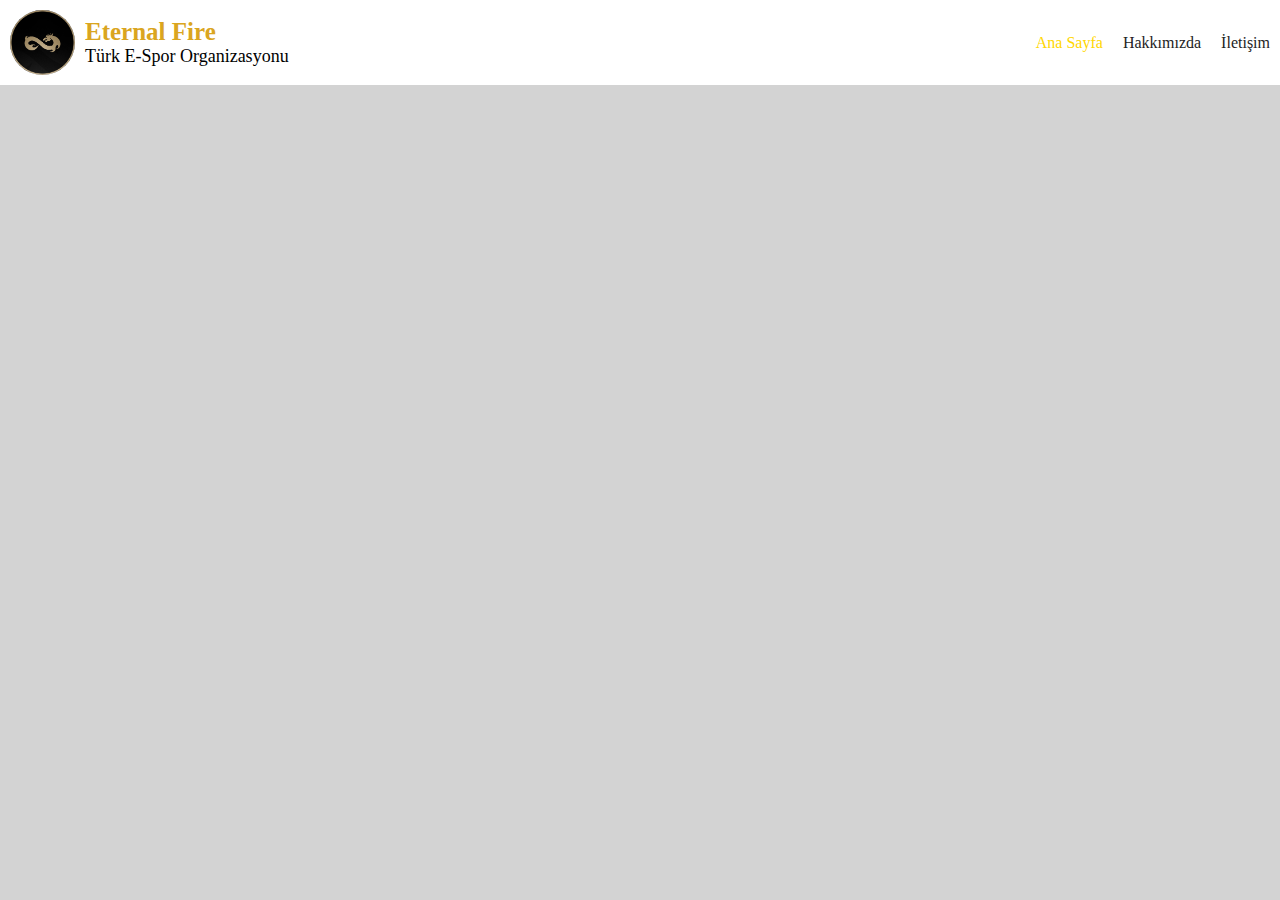
==== index.html @ 5cdfea03 "first commit" ====
<html lang="en">
<head>
    <meta charset="UTF-8">
    <meta name="viewport" content="width=device-width, initial-scale=1.0">
    <title>hafta6-9</title>
    <link rel="stylesheet" href="assets/css/style.css" type="text/css">
</head>
<body>
    <div 
        class="header-table"
    >
        <div
            class="header-table-cell"
        >
            <div
                class="header-container"
            >
               <div
                    class="header-content-container click-event"
                    onclick="window.location.href='/index.html'"
                > 
                    <img 
                        src="assets/images/channels4_profile.jpg" 
                        class="header-logo"
                    />
                    <div
                        class="header-content"
                    >
                        <span>
                            Eternal Fire
                        </span>
                        <span>
                            Türk E-Spor Organizasyonu
                        </span>
                    </div>
                </div>
                <div
                    class="nav-container"
                >
                    <a 
                        id="index"
                        href="/index.html"
                        class="click-event"
                    >
                    Ana Sayfa
                    </a>
                    <a 
                        id="aboutus"
                        href="/aboutus.html"
                        class="click-event"
                    >
                    Hakkımızda
                    </a>
                    <a 
                        id="content"
                        href="/contact.html"
                        class="click-event"
                    >
                    İletişim
                    </a>
                </div>
            </div>
        </div>
    </div>
    <script 
        src="./assets/js/main.js"
    ></script>
</body>
</html>
---- assets/css/style.css ----
* {
    padding: 0px;
    margin: 0px;
}

html, body {
    background-color: lightgray;
    height: 100%;
    width: 100%;
}

.header-table {
    display: table;
    width: 100%;
}

.header-table-cell {
    background-color: white;
    display: table-cell;
    padding: 10px;
    width: 100%;
}

.header-container {
    justify-content: space-between;
    flex-direction: row ;
    align-items: center;
    display: flex;
    width: 100%;
}

.header-content-container{
    align-items: center;
    flex-direction: row;
    user-select: none;
    display: flex;
    gap: 10px;
}

.click-event:hover {
    cursor: pointer;
    opacity: 0.75;
}

.click-event:active {
    transform: translateY(2px);
    transition: transform 0.1s;
}

.header-logo {
    border-radius: 50%;
    height: 65px;
    width: 65px;
}

.header-content{
    flex-direction: column;
    display: flex;
}

.header-content-container span:nth-child(1){
    font-weight: bold;
    color: goldenrod;
    font-size: 25px;
}

.header-content-container span:nth-child(2){
    color: black;
    font-size: 18px;
}

a {
    text-decoration: none;
    color: #232323;
}

a:hover {
    color: gold;
}

.nav-container{
    display: flex;
    gap: 20px;
}
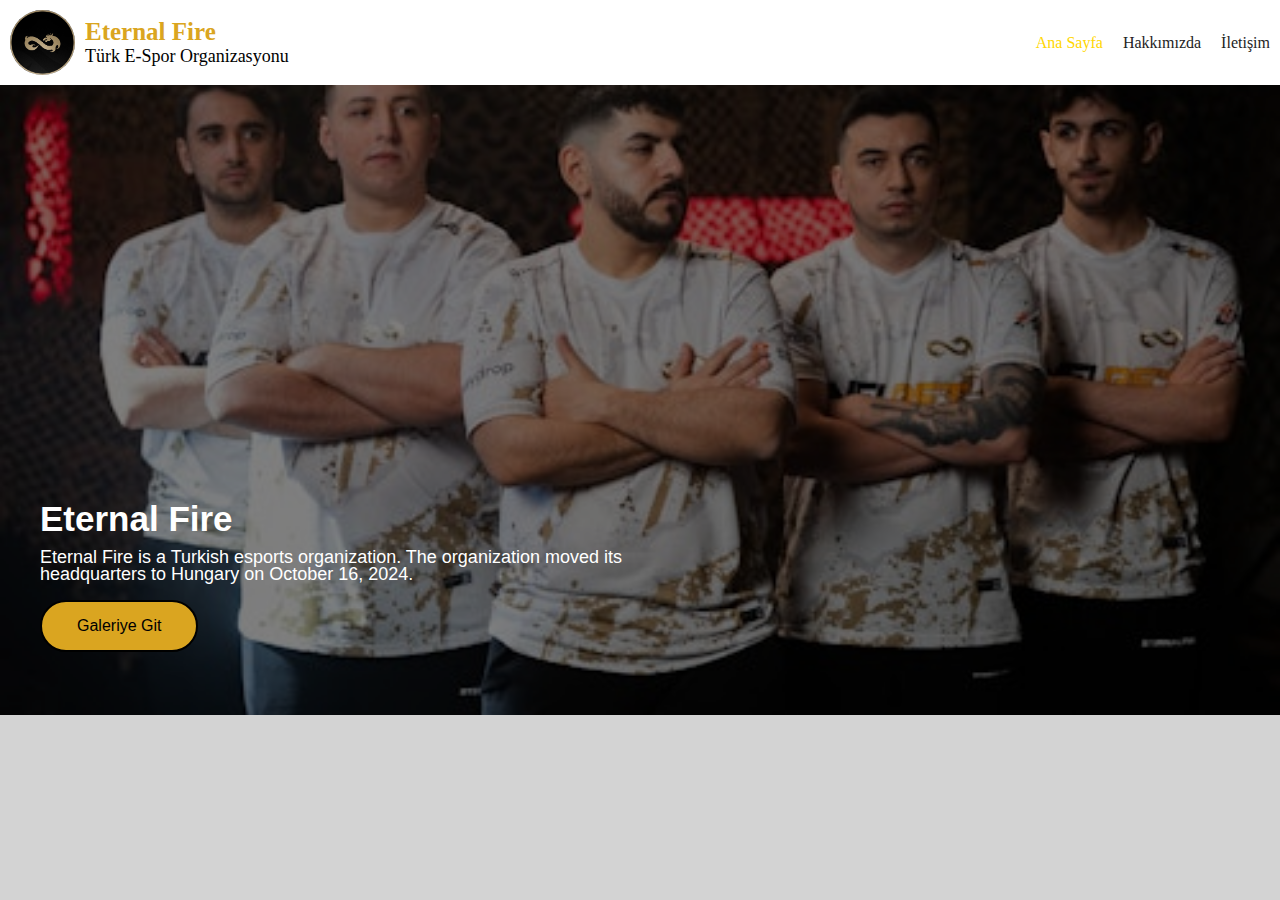
==== commit 0f080681: "welcome section added" ====
--- a/index.html
+++ b/index.html
@@ -4,6 +4,7 @@
     <meta name="viewport" content="width=device-width, initial-scale=1.0">
     <title>hafta6-9</title>
     <link rel="stylesheet" href="assets/css/style.css" type="text/css">
+    <link rel="stylesheet" href="assets/css/index.css" type="text/css">
 </head>
 <body>
     <div 
@@ -62,6 +63,32 @@
             </div>
         </div>
     </div>
+    <div 
+        class="welcome-container"
+    >   
+        <div 
+            class="welcome-filter"
+        >
+            <div 
+                class="welcome-content-container"
+            >
+                <span 
+                    class="welcome-title"
+                >Eternal Fire</span>
+                <span 
+                    class="welcome-content"
+                >
+                Eternal Fire is a Turkish esports organization. The organization moved its headquarters to Hungary on October 16, 2024.
+                </span>
+                <button
+                    class="filled"
+                >   
+                    Galeriye Git
+                </button>
+
+            </div>
+        </div>
+    </div>
     <script 
         src="./assets/js/main.js"
     ></script>
--- a/assets/css/style.css
+++ b/assets/css/style.css
@@ -47,6 +47,33 @@
     transition: transform 0.1s;
 }
 
+button{
+    background-color: goldenrod;
+    border: 2px solid goldenrod;
+    border-radius: 28px;
+    padding: 15px 35px;
+    user-select: none;
+    font-size: 16px;
+}
+
+button.filled{
+    background-color: goldenrod;
+    border: 2px solid black;
+    color: black;
+}
+
+button.outline{
+    background-color: transparent;
+    border: 2px solid goldenrod;
+    color: wheat;
+}
+
+button.ghost{
+    background-color: transparent;
+    border: 2px solid transparent;
+    color: wheat;
+}
+
 .header-logo {
     border-radius: 50%;
     height: 65px;
@@ -60,7 +87,7 @@
 
 .header-content-container span:nth-child(1){
     font-weight: bold;
-    color: goldenrod;
+    color: rgb(218, 165, 32);
     font-size: 25px;
 }
 
--- a/assets/css/index.css
+++ b/assets/css/index.css
@@ -0,0 +1,42 @@
+.welcome-container{
+    background-image: url("../images/d_GxsziJANAYPtlJCm6IJP.jpg");
+    background-repeat: no-repeat;
+    background-position: center;
+    background-size: cover;
+    width: 100%;
+    height: 70%;
+}
+
+.welcome-filter{
+    background-color: rgb(0, 0, 0, 0.5);
+    position: relative;
+    width: 100%;
+    height: 100%;
+}
+
+.welcome-content-container{
+    /* background-color: aqua; */
+    align-items: flex-start;
+    flex-direction: column;
+    position: absolute;
+    display: flex;
+    bottom: 10%;
+    left: 40px;
+    width: 50%;
+    gap: 10px;
+}
+
+.welcome-content-container span:nth-child(1){
+    font-family: Verdana, Geneva, Tahoma, sans-serif;
+    font-weight: bold;
+    font-size: 35px;
+    color: white;
+}
+
+.welcome-content-container span:nth-child(2){
+    font-family: Verdana, Geneva, Tahoma, sans-serif;
+    margin-bottom: 7px;
+    line-height: 17px;
+    font-size: 18px;
+    color: white;
+}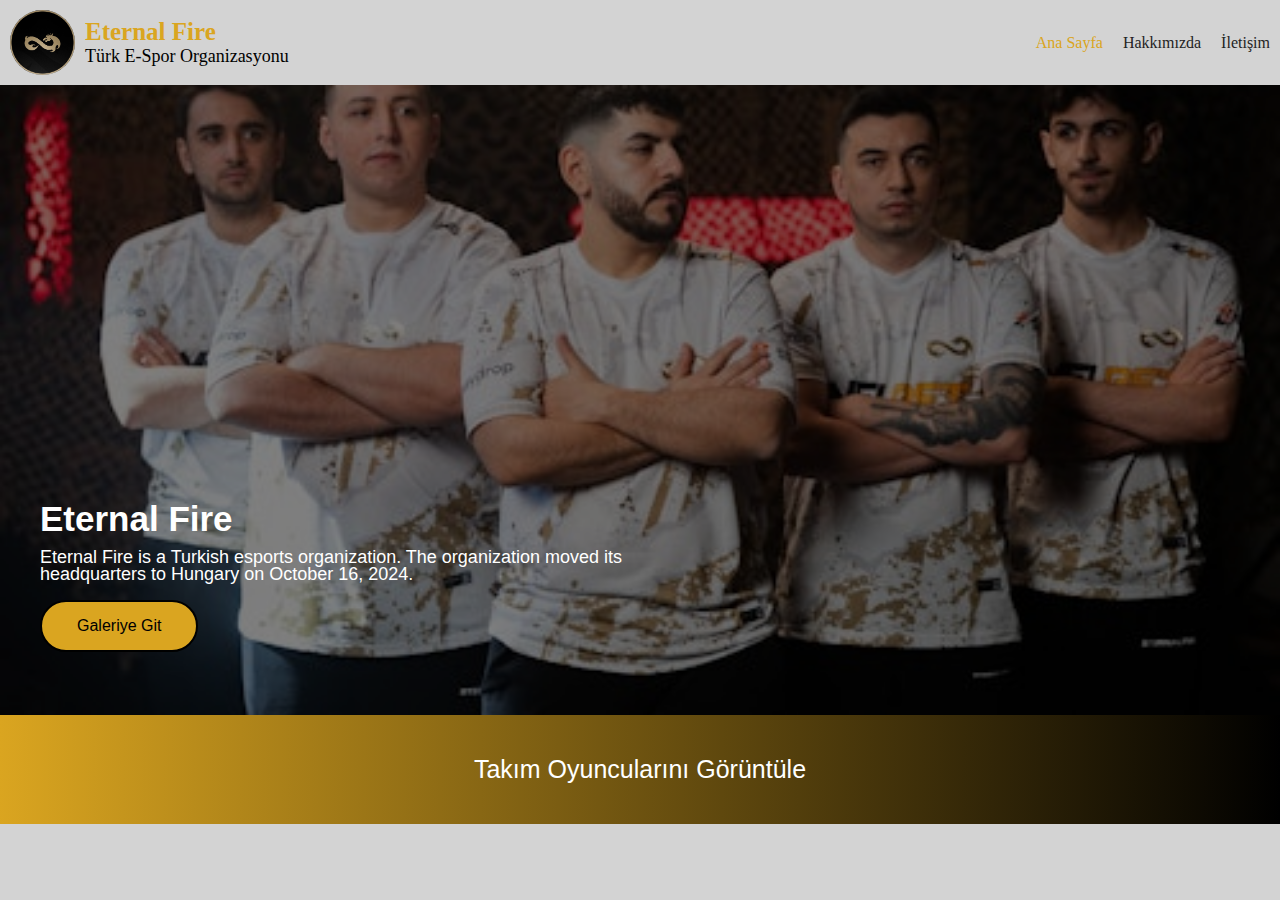
==== commit a2ad9ce0: "team members added" ====
--- a/index.html
+++ b/index.html
@@ -81,7 +81,7 @@
                 Eternal Fire is a Turkish esports organization. The organization moved its headquarters to Hungary on October 16, 2024.
                 </span>
                 <button
-                    class="filled"
+                    class="filled click-event"
                 >   
                     Galeriye Git
                 </button>
@@ -89,6 +89,11 @@
             </div>
         </div>
     </div>
+    <div
+        class="team-members-banner-container click-event"
+    >
+        Takım Oyuncularını Görüntüle 
+    </div>
     <script 
         src="./assets/js/main.js"
     ></script>
--- a/assets/css/style.css
+++ b/assets/css/style.css
@@ -15,7 +15,7 @@
 }
 
 .header-table-cell {
-    background-color: white;
+    background-color: lightgray;
     display: table-cell;
     padding: 10px;
     width: 100%;
@@ -38,6 +38,7 @@
 }
 
 .click-event:hover {
+    user-select: none;
     cursor: pointer;
     opacity: 0.75;
 }
@@ -45,6 +46,7 @@
 .click-event:active {
     transform: translateY(2px);
     transition: transform 0.1s;
+    user-select: none;
 }
 
 button{
@@ -87,7 +89,7 @@
 
 .header-content-container span:nth-child(1){
     font-weight: bold;
-    color: rgb(218, 165, 32);
+    color: goldenrod;
     font-size: 25px;
 }
 
@@ -102,7 +104,7 @@
 }
 
 a:hover {
-    color: gold;
+    color: goldenrod;
 }
 
 .nav-container{
--- a/assets/css/index.css
+++ b/assets/css/index.css
@@ -15,10 +15,10 @@
 }
 
 .welcome-content-container{
-    /* background-color: aqua; */
     align-items: flex-start;
     flex-direction: column;
     position: absolute;
+    user-select: none;
     display: flex;
     bottom: 10%;
     left: 40px;
@@ -39,4 +39,17 @@
     line-height: 17px;
     font-size: 18px;
     color: white;
+}
+
+.team-members-banner-container{
+    background-image: linear-gradient(90.45deg, goldenrod 0%, black 100% );
+    font-family: Verdana, Geneva, Tahoma, sans-serif;
+    justify-content: center;
+    align-items: center;
+    flex-direction: row;
+    font-size: 25px;
+    color: white;
+    padding: 40px;
+    display: flex;
+    gap: 10px;
 }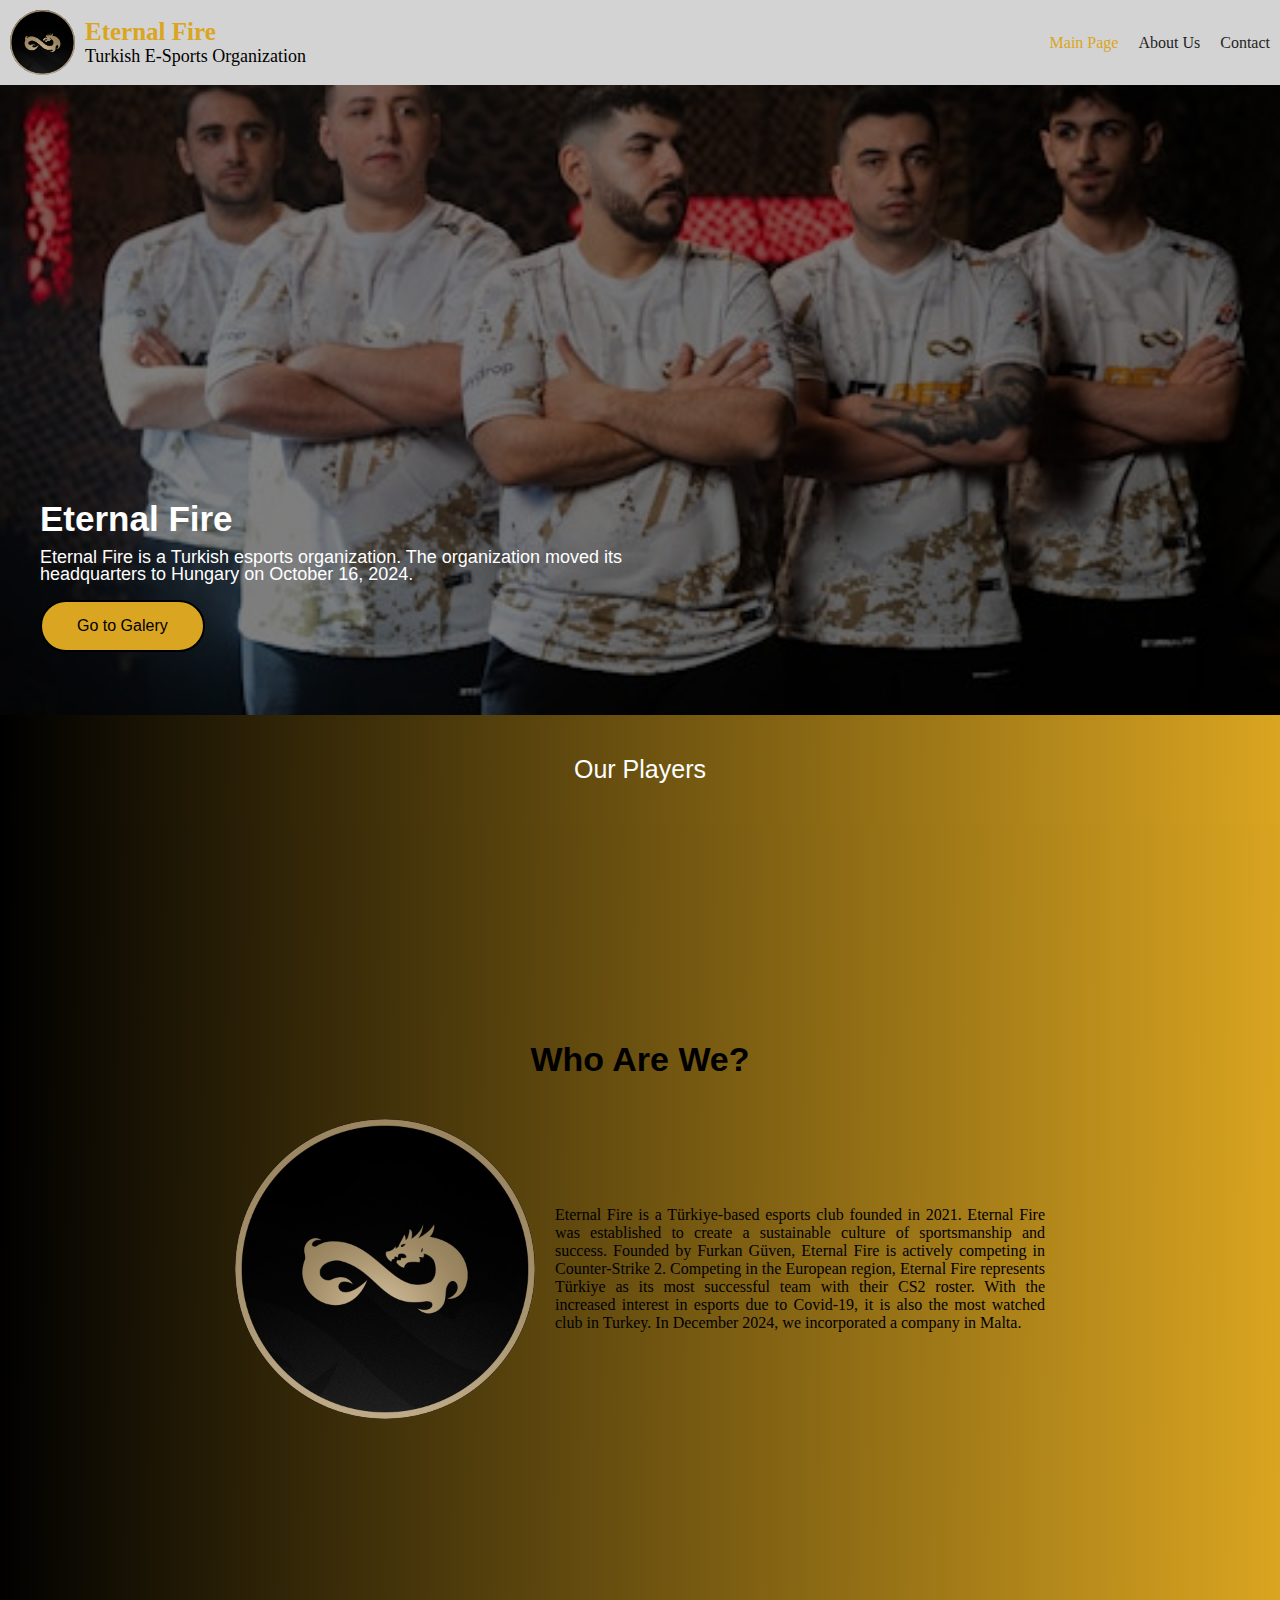
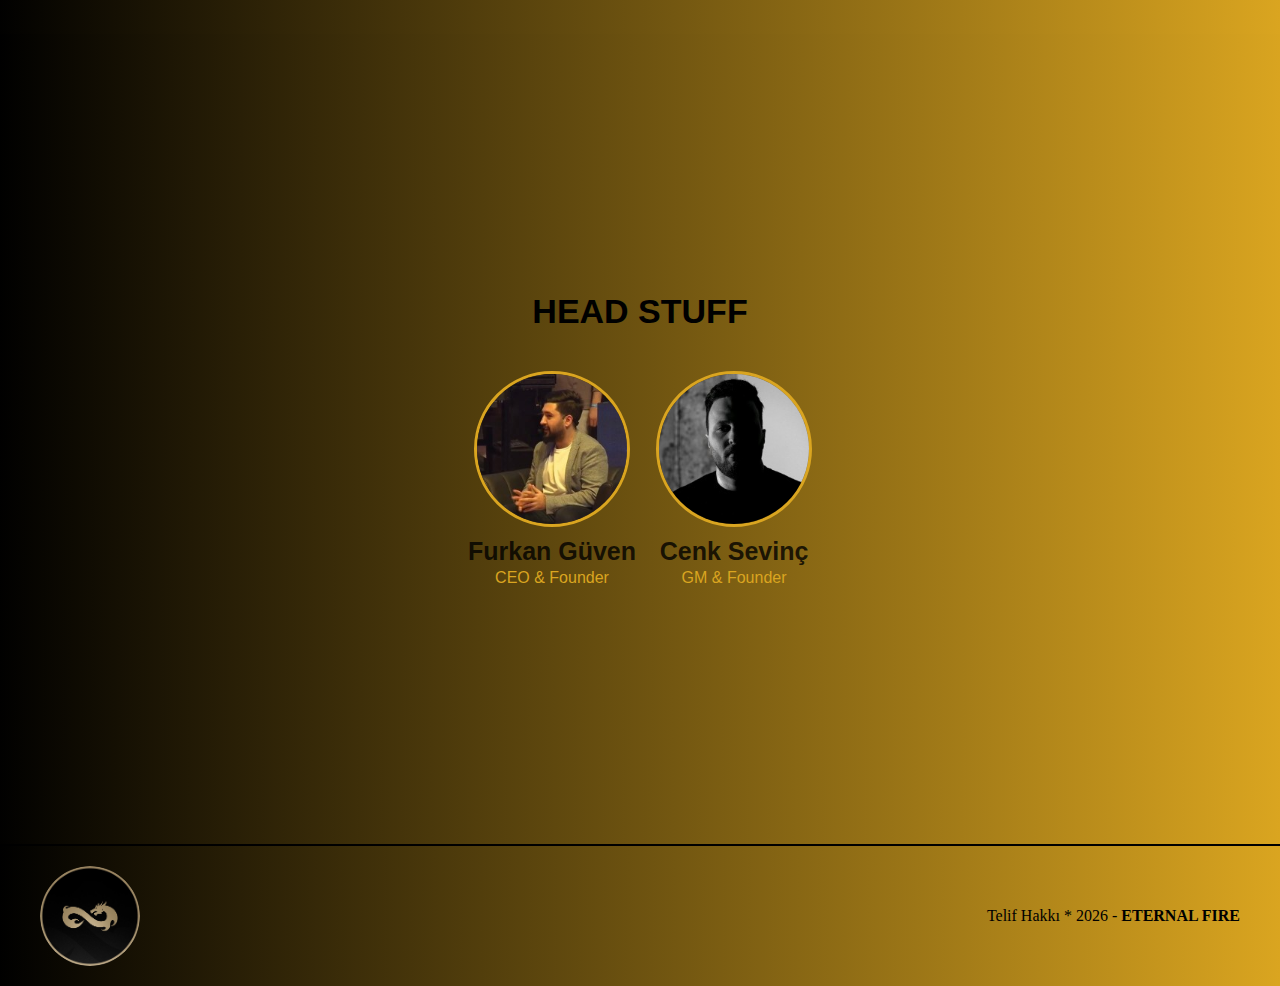
==== commit fab82acd: "baya bişey eklendi" ====
--- a/index.html
+++ b/index.html
@@ -31,7 +31,7 @@
                             Eternal Fire
                         </span>
                         <span>
-                            Türk E-Spor Organizasyonu
+                            Turkish E-Sports Organization
                         </span>
                     </div>
                 </div>
@@ -43,21 +43,21 @@
                         href="/index.html"
                         class="click-event"
                     >
-                    Ana Sayfa
+                    Main Page
                     </a>
                     <a 
                         id="aboutus"
                         href="/aboutus.html"
                         class="click-event"
                     >
-                    Hakkımızda
+                    About Us
                     </a>
                     <a 
-                        id="content"
+                        id="contact"
                         href="/contact.html"
                         class="click-event"
                     >
-                    İletişim
+                    Contact
                     </a>
                 </div>
             </div>
@@ -83,7 +83,7 @@
                 <button
                     class="filled click-event"
                 >   
-                    Galeriye Git
+                    Go to Galery
                 </button>
 
             </div>
@@ -92,8 +92,83 @@
     <div
         class="team-members-banner-container click-event"
     >
-        Takım Oyuncularını Görüntüle 
+        Our Players 
     </div>
+    <div 
+        class="section-container"
+    >
+        <span 
+            class="section-title"
+        >
+            Who Are We?
+        </span>
+        <div 
+            class="section-content-container"
+        >
+            <img 
+                class="ef-logo" 
+                src="/assets/images/channels4_profile.jpg"
+            />
+            <p>
+                Eternal Fire is a Türkiye-based esports club founded in 2021. Eternal Fire was established to create a sustainable culture of sportsmanship and success.
+                Founded by Furkan Güven, Eternal Fire is actively competing in Counter-Strike 2.
+                Competing in the European region, Eternal Fire represents Türkiye as its most successful team with their CS2 roster.
+                With the increased interest in esports due to Covid-19, it is also the most watched club in Turkey.
+                
+                In December 2024, we incorporated a company in Malta.
+            </p>
+        </div>
+    </div>
+    <div 
+        class="section-container"
+    >
+        <span class="section-title">HEAD STUFF</span>
+        <div 
+            class="section-content-container"
+        >
+            <div 
+                class="ceo-component-container"
+            >
+                <img 
+                    src="assets/images/furkang.jpeg" 
+                    class="ceo-profile-photo"
+                />
+                <div
+                    class="ceo-content-container"
+                >
+                    <span>Furkan Güven</span>
+                    <span>CEO & Founder</span>
+                </div>
+            </div>
+            <div 
+                class="ceo-component-container"
+            >
+                <img 
+                    src="assets/images/cenksevinc.jpeg" 
+                    class="ceo-profile-photo"
+                />
+                <div
+                    class="ceo-content-container"
+                >
+                    <span>Cenk Sevinç</span>
+                    <span>GM & Founder</span>
+                </div>
+            </div>
+        </div>
+    </div>
+    <div 
+        class="footer-container"
+    >
+        <img 
+            src="assets/images/channels4_profile.jpg"
+            class="footer-logo"
+        />
+        <span id="copyright-text"></span>
+
+    </div>
+    <script
+        src="assets/js/index.js"
+    ></script>
     <script 
         src="./assets/js/main.js"
     ></script>
--- a/assets/css/style.css
+++ b/assets/css/style.css
@@ -76,6 +76,10 @@
     color: wheat;
 }
 
+button.fill-container{
+    width: 100%;
+}
+
 .header-logo {
     border-radius: 50%;
     height: 65px;
@@ -111,3 +115,134 @@
     display: flex;
     gap: 20px;
 }
+
+.section-title {
+    font-family: Verdana, Geneva, Tahoma, sans-serif;
+    margin-bottom: 20px;
+    font-weight: bold;
+    user-select: none;
+    font-size: 34px;
+    color: black;
+}
+
+.section-container{
+    background-image: linear-gradient(90.45deg, black 0%, goldenrod 100% );
+    box-sizing: border-box;
+    flex-direction: column;
+    justify-content: center;
+    align-items: center;
+    user-select: none;
+    display: flex;
+    padding: 40px;
+    height: 90%;
+    width: 100%;
+    gap: 20px;
+}
+
+.section-content-container{
+    justify-content: space-between;
+    align-items: center;
+    flex-direction: row;
+    user-select: none;
+    max-width: 810px;
+    display: flex;
+    gap: 20px;
+}
+
+.section-content-container p{
+    text-align: justify;
+}
+
+@media screen and (max-width: 800px) {
+    .section-container{
+        height: "auto";
+    }
+    .section-content-container{
+        justify-content: center;
+        flex-direction: column;
+    }
+}
+
+.text-input-container{
+    justify-content: center;
+    align-items: flex-start;
+    flex-direction: column;
+    display: flex;
+    width: 100%;
+}
+
+.text-input-container label{
+    font-family: Verdana, Geneva, Tahoma, sans-serif;
+    margin-bottom: 10px;
+    text-align: left;
+    font-size: 20px;
+    width: 100%;
+}
+
+.text-input-container input {
+    font-family: Verdana, Geneva, Tahoma, sans-serif;
+    border: 2px solid white;
+    border-radius: 10px;
+    font-size: 18px;
+    outline: none;
+    padding: 20px;
+    width: 100%;
+}
+
+.text-input-container input:focus {
+    border: 2px solid black;
+    outline: none;
+}
+
+.multi-text-input-container{
+    justify-content: center;
+    align-items: flex-start;
+    flex-direction: column;
+    display: flex;
+    width: 100%;
+}
+
+.multi-text-input-container label{
+    font-family: Verdana, Geneva, Tahoma, sans-serif;
+    margin-bottom: 10px;
+    text-align: left;
+    font-size: 20px;
+    width: 100%;
+}
+
+.multi-text-input-container textarea {
+    font-family: Verdana, Geneva, Tahoma, sans-serif;
+    border: 2px solid white;
+    border-radius: 10px;
+    min-height: 175px;
+    resize: vertical;
+    font-size: 18px;
+    outline: none;
+    padding: 20px;
+    width: 100%;
+}
+
+.multi-text-input-container textarea:focus {
+    border: 2px solid black;
+    outline: none;
+}
+
+.footer-container{
+    background-image: linear-gradient(90.45deg, black 0%, goldenrod 100% );
+    justify-content: space-between;
+    border-top: solid black 2px;
+    box-sizing: border-box;
+    flex-direction: row;
+    align-items: center;
+    padding: 20px 40px;
+    user-select: none;
+    display: flex;
+    width: 100%;
+}
+
+.footer-logo {
+    border-radius: 50%;
+    height: 100px; 
+    width: 100px; 
+}
+    --- a/assets/css/index.css
+++ b/assets/css/index.css
@@ -42,7 +42,7 @@
 }
 
 .team-members-banner-container{
-    background-image: linear-gradient(90.45deg, goldenrod 0%, black 100% );
+    background-image: linear-gradient(90.45deg, black 0%, goldenrod 100% );
     font-family: Verdana, Geneva, Tahoma, sans-serif;
     justify-content: center;
     align-items: center;
@@ -52,4 +52,96 @@
     padding: 40px;
     display: flex;
     gap: 10px;
-}+}
+
+.section-title {
+    font-family: Verdana, Geneva, Tahoma, sans-serif;
+    margin-bottom: 20px;
+    font-weight: bold;
+    user-select: none;
+    font-size: 34px;
+    color: black;
+}
+
+.section-container{
+    background-image: linear-gradient(90.45deg, black 0%, goldenrod 100% );
+    box-sizing: border-box;
+    flex-direction: column;
+    justify-content: center;
+    align-items: center;
+    user-select: none;
+    display: flex;
+    padding: 40px;
+    height: 90%;
+    width: 100%;
+    gap: 20px;
+}
+
+.section-content-container{
+    justify-content: space-between;
+    align-items: center;
+    flex-direction: row;
+    user-select: none;
+    max-width: 810px;
+    display: flex;
+    gap: 20px;
+}
+
+.section-content-container p{
+    text-align: justify;
+}
+
+@media screen and (max-width: 800px) {
+    .section-container{
+        height: "auto";
+    }
+    .section-content-container{
+        justify-content: center;
+        flex-direction: column;
+    }
+}
+
+.ef-logo{
+    border-radius: 50%;
+    height: 300px;
+    width: 300px;
+}
+
+.ceo-component-container{
+    justify-content: center;
+    flex-direction: column;
+    align-items: center;
+    display: flex;
+    gap: 10px;
+}
+
+.ceo-profile-photo{
+    border: solid goldenrod 3px;
+    border-radius: 50%;
+    height: 150px;
+    width: 150px;
+}
+
+.ceo-content-container{
+    justify-content: center;
+    flex-direction: column;
+    align-items: center;
+    display: flex;
+    gap: 3px;
+}
+
+.ceo-content-container span:nth-child(1) {
+    font-family: Verdana, Geneva, Tahoma, sans-serif;
+    font-weight: bold;
+    font-size: 25px;
+    color: rgb(0, 0, 0, 0.8);
+}
+
+.ceo-content-container span:nth-child(2) {
+    font-family: Verdana, Geneva, Tahoma, sans-serif;
+    color: rgb(218, 165, 32)
+}
+
+    
+
+
